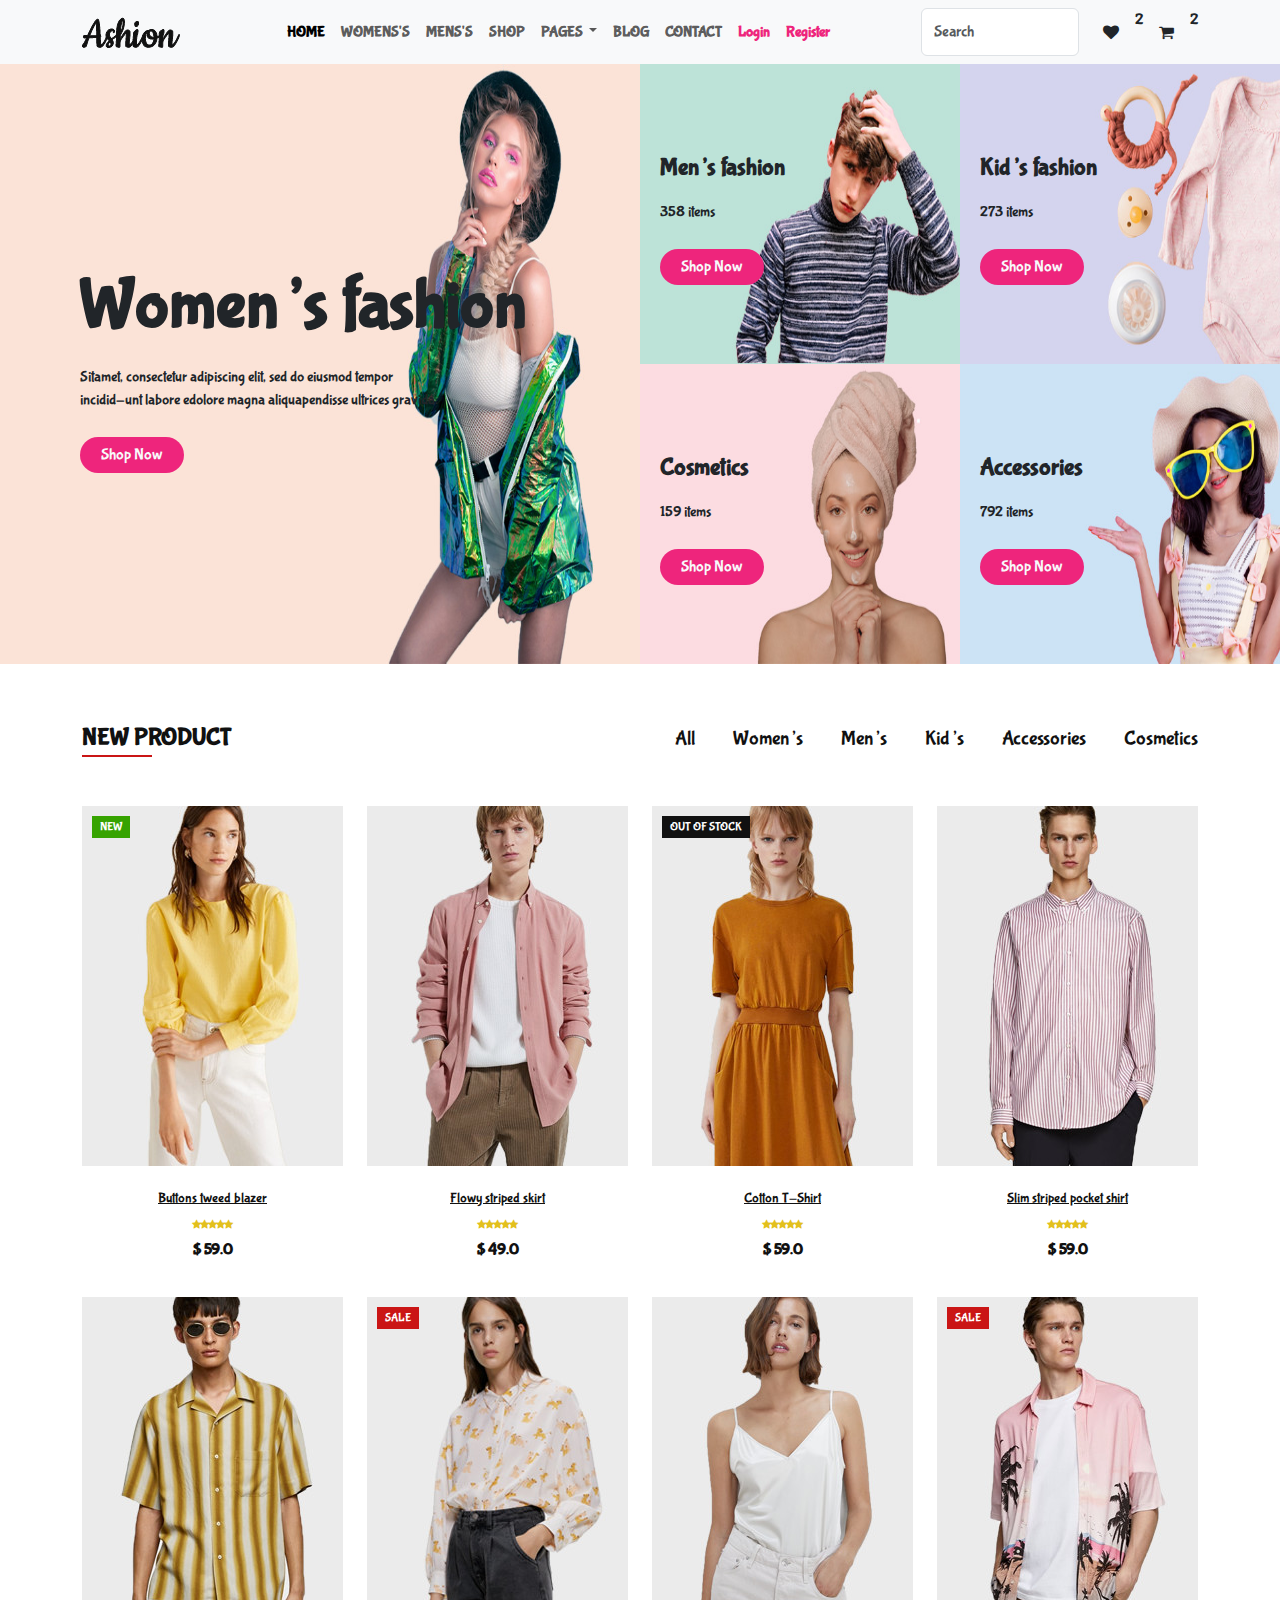
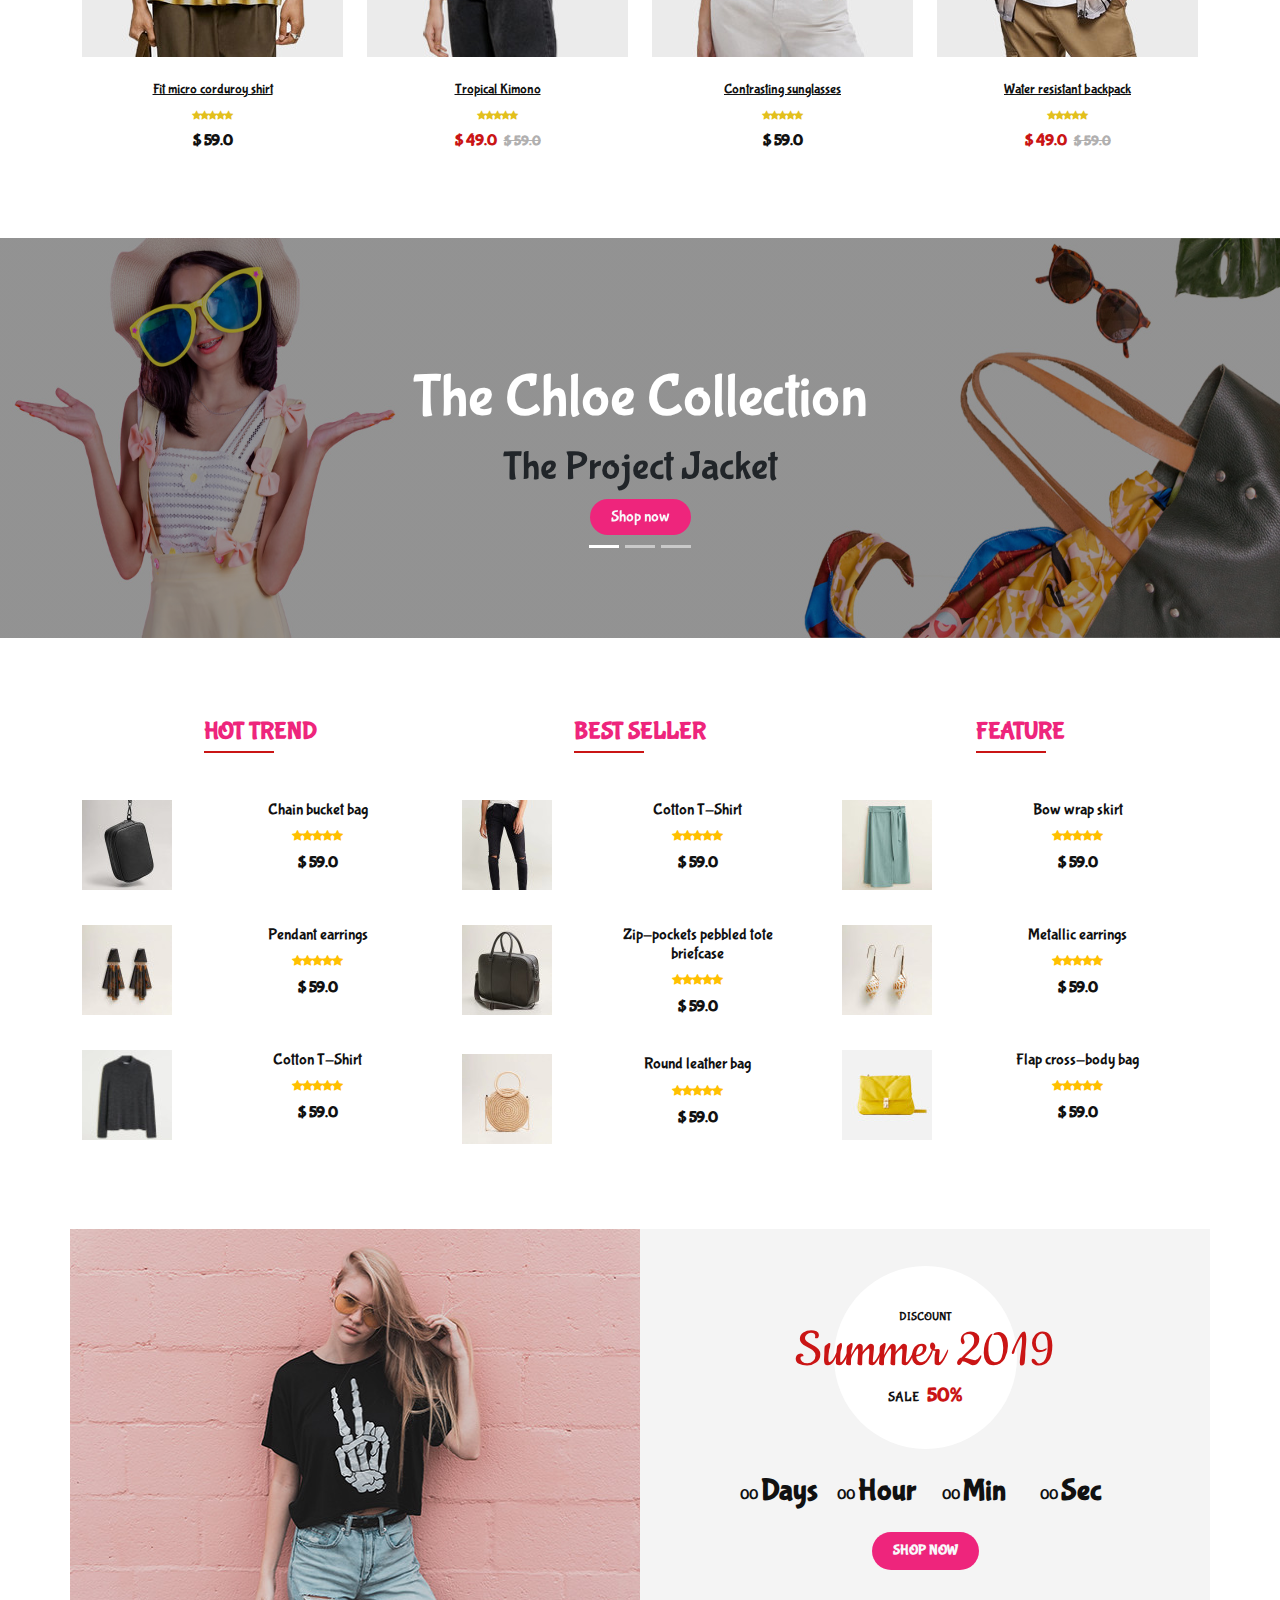
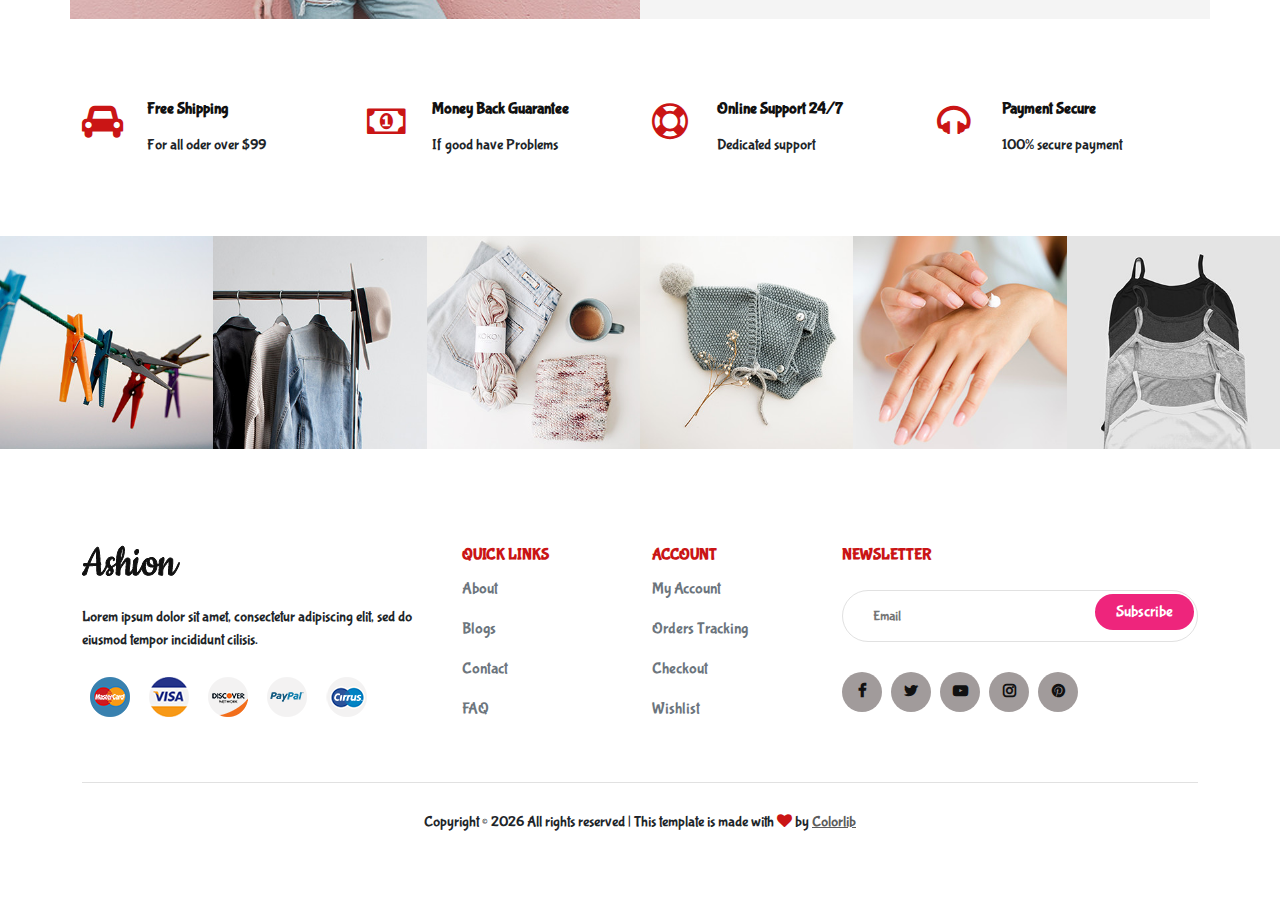
==== index.html @ d12c84c2 "home page completed" ====
<!DOCTYPE html>
<html lang="en">
  <head>
    <head>
      <meta charset="UTF-8" />
      <meta name="description" content="Ashion Template" />
      <meta name="keywords" content="Ashion, unica, creative, html" />
      <meta name="viewport" content="width=device-width, initial-scale=1.0" />
      <meta http-equiv="X-UA-Compatible" content="ie=edge" />
      <title>Ashion | Template</title>

      <!-- Google Font -->
      <link
        href="https://fonts.googleapis.com/css2?family=Cookie&display=swap"
        rel="stylesheet"
      />
      <link
        href="https://fonts.googleapis.com/css2?family=Montserrat:wght@400;500;600;700;800;900&display=swap"
        rel="stylesheet"
      />

      <!-- Animate AOS -->
      <link href="https://unpkg.com/aos@2.3.1/dist/aos.css" rel="stylesheet" />

      <!-- font Awesome -->
      <link
        rel="stylesheet"
        href="https://cdnjs.cloudflare.com/ajax/libs/font-awesome/4.7.0/css/font-awesome.min.css"
      />

      <!-- Css Styles -->
      <link rel="stylesheet" href="assets/css/style.css" type="text/css" />

      <!-- Bootstrap cdn -->
      <link
        href="https://cdn.jsdelivr.net/npm/bootstrap@5.3.3/dist/css/bootstrap.min.css"
        rel="stylesheet"
        integrity="sha384-QWTKZyjpPEjISv5WaRU9OFeRpok6YctnYmDr5pNlyT2bRjXh0JMhjY6hW+ALEwIH"
        crossorigin="anonymous"
      />
    </head>
  </head>
  <body>
    <!-- Navbar Section Start -->
    <nav class="navbar navbar-expand-lg bg-body-tertiary sticky-top">
      <div class="container">
        <a class="navbar-brand" href="#">
          <img src="./assets/img/logo.png" alt="" />
        </a>
        <button
          class="navbar-toggler"
          type="button"
          data-bs-toggle="collapse"
          data-bs-target="#navbarSupportedContent"
          aria-controls="navbarSupportedContent"
          aria-expanded="false"
          aria-label="Toggle navigation"
        >
          <span class="navbar-toggler-icon"></span>
        </button>
        <div class="collapse navbar-collapse" id="navbarSupportedContent">
          <ul class="navbar-nav mx-auto mb-2 mb-lg-0">
            <li class="nav-item fw-bold">
              <a class="nav-link active" aria-current="page" href="index.html"
                >HOME</a
              >
            </li>
            <li class="nav-item fw-bold">
              <a class="nav-link" href="#">WOMENS'S</a>
            </li>
            <li class="nav-item fw-bold">
              <a class="nav-link" href="#">MENS'S</a>
            </li>
            <li class="nav-item fw-bold">
              <a class="nav-link" href="#">SHOP</a>
            </li>
            <li class="nav-item fw-bold dropdown">
              <a
                class="nav-link dropdown-toggle"
                href="#"
                role="button"
                data-bs-toggle="dropdown"
                aria-expanded="false"
              >
                PAGES
              </a>
              <ul class="dropdown-menu p-3">
                <li>
                  <a class="dropdown-item" href="javscript:void()"></a>Product
                  Details
                </li>
                <li>
                  <a class="dropdown-item" href="javscript:void()"></a>Shop Cart
                </li>
                <li>
                  <a class="dropdown-item" href="javscript:void()"></a>Checkout
                </li>
                <li>
                  <a class="dropdown-item" href="javscript:void()"></a>Blog
                  Details
                </li>
              </ul>
            </li>
            <li class="nav-item fw-bold">
              <a class="nav-link" href="#">BLOG</a>
            </li>
            <li class="nav-item fw-bold">
              <a class="nav-link" href="#">CONTACT</a>
            </li>
            <li class="nav-item fw-bold">
              <a class="nav-link login" href="#">Login</a>
            </li>
            <li class="nav-item fw-bold">
              <a class="nav-link register" href="#">Register</a>
            </li>
          </ul>
          <form class="d-flex" role="search">
            <input
              class="form-control me-2"
              type="search"
              placeholder="Search"
              aria-label="Search"
            />
            <i class="fa fa-heart m-3 tip"></i>
            <div>2</div>
            <i class="fa fa-shopping-cart m-3 tip"></i>
            <div>2</div>
          </form>
        </div>
      </div>
    </nav>
    <!-- Navbar Section End -->

    <!-- Banner Section Start -->
    <section class="banner">
      <div class="container-fluid">
        <div class="row">
          <div class="col-lg-6 p-0">
            <div class="category-item-1">
              <div class="category-text-1">
                <h1 class="fw-bold fs-70">Women’s fashion</h1>
                <p>
                  Sitamet, consectetur adipiscing elit, sed do eiusmod tempor
                  <br />
                  incidid-unt labore edolore magna aliquapendisse ultrices
                  gravida.
                </p>
                <button class="btn" id="btn">
                  <a
                    href="javascript:void()"
                    class="text-decoration-none text-light"
                    >Shop Now</a
                  >
                </button>
              </div>
            </div>
          </div>
          <div class="col-lg-6">
            <div class="row">
              <div class="col-lg-6 col-md-6 col-sm-6 p-0">
                <div class="category-item-2">
                  <div class="category-text">
                    <h4>Men’s fashion</h4>
                    <p>358 items</p>
                    <button class="btn" id="btn">
                      <a
                        href="javascript:void()"
                        class="text-decoration-none text-light"
                        >Shop Now</a
                      >
                    </button>
                  </div>
                </div>
              </div>
              <div class="col-lg-6 col-md-6 col-sm-6 p-0">
                <div class="category-item-3">
                  <div class="category-text">
                    <h4>Kid’s fashion</h4>
                    <p>273 items</p>
                    <button class="btn" id="btn">
                      <a
                        href="javascript:void()"
                        class="text-decoration-none text-light"
                        >Shop Now</a
                      >
                    </button>
                  </div>
                </div>
              </div>
              <div class="col-lg-6 col-md-6 col-sm-6 p-0">
                <div class="category-item-4">
                  <div class="category-text">
                    <h4>Cosmetics</h4>
                    <p>159 items</p>
                    <button class="btn" id="btn">
                      <a
                        href="javascript:void()"
                        class="text-decoration-none text-light"
                        >Shop Now</a
                      >
                    </button>
                  </div>
                </div>
              </div>
              <div class="col-lg-6 col-md-6 col-sm-6 p-0">
                <div class="category-item-5">
                  <div class="category-text">
                    <h4>Accessories</h4>
                    <p>792 items</p>
                    <button class="btn" id="btn">
                      <a
                        href="javascript:void()"
                        class="text-decoration-none text-light"
                        >Shop Now</a
                      >
                    </button>
                  </div>
                </div>
              </div>
            </div>
          </div>
        </div>
      </div>
    </section>
    <!-- Banner Section End -->
    <!-- Bootstrap js cdn -->

    <!-- Product Section Start -->
    <section class="product spad">
      <div class="container">
        <div class="row">
          <div class="col-lg-4 col-md-4">
            <div class="section-title">
              <h4>New product</h4>
            </div>
          </div>
          <div class="col-lg-8 col-md-8">
            <ul class="filter__controls">
              <li class="active" data-filter="*">All</li>
              <li data-filter=".women">Women’s</li>
              <li data-filter=".men">Men’s</li>
              <li data-filter=".kid">Kid’s</li>
              <li data-filter=".accessories">Accessories</li>
              <li data-filter=".cosmetic">Cosmetics</li>
            </ul>
          </div>
        </div>
        <div class="row property__gallery">
          <div class="col-lg-3 col-md-4 col-sm-6 mix women">
            <div class="product__item">
              <div class="product__item__pic set-bg">
                <img src="./assets/img/product-collection-1.jpg" alt="" />
                <div class="label new">New</div>
                <ul class="product__hover">
                  <li>
                    <a
                      href="./assets/img/product-collection-1.jpg"
                      class="image-popup"
                      ><span class="fa fa-search-plus"></span
                    ></a>
                  </li>
                  <li>
                    <a href="javascript:void()"
                      ><span class="fa fa-heart"></span
                    ></a>
                  </li>
                  <li>
                    <a href="#"><span class="fa fa-shopping-cart"></span></a>
                  </li>
                </ul>
              </div>
              <div class="product__item__text">
                <h6><a href="#">Buttons tweed blazer</a></h6>
                <div class="rating">
                  <i class="fa fa-star"></i>
                  <i class="fa fa-star"></i>
                  <i class="fa fa-star"></i>
                  <i class="fa fa-star"></i>
                  <i class="fa fa-star"></i>
                </div>
                <div class="product__price">$ 59.0</div>
              </div>
            </div>
          </div>
          <div class="col-lg-3 col-md-4 col-sm-6 mix men">
            <div class="product__item">
              <div class="product__item__pic set-bg">
                <img src="./assets/img/product-collection-2.jpg" alt="" />
                <ul class="product__hover">
                  <li>
                    <a
                      href="./assets/img/product-collection-2.jpg"
                      class="image-popup"
                      ><span class="fa fa-search-plus"></span
                    ></a>
                  </li>
                  <li>
                    <a href="javascript:void()"
                      ><span class="fa fa-heart"></span
                    ></a>
                  </li>
                  <li>
                    <a href="#"><span class="fa fa-shopping-cart"></span></a>
                  </li>
                </ul>
              </div>
              <div class="product__item__text">
                <h6><a href="#">Flowy striped skirt</a></h6>
                <div class="rating">
                  <i class="fa fa-star"></i>
                  <i class="fa fa-star"></i>
                  <i class="fa fa-star"></i>
                  <i class="fa fa-star"></i>
                  <i class="fa fa-star"></i>
                </div>
                <div class="product__price">$ 49.0</div>
              </div>
            </div>
          </div>
          <div class="col-lg-3 col-md-4 col-sm-6 mix accessories">
            <div class="product__item">
              <div class="product__item__pic set-bg">
                <img src="./assets/img/product-collection-3.jpg" alt="" />
                <div class="label stockout">out of stock</div>
                <ul class="product__hover">
                  <li>
                    <a
                      href="./assets/img/product-collection-3.jpg"
                      class="image-popup"
                      ><span class="fa fa-search-plus"></span
                    ></a>
                  </li>
                  <li>
                    <a href="javascript:void()"
                      ><span class="fa fa-heart"></span
                    ></a>
                  </li>
                  <li>
                    <a href="#"><span class="fa fa-shopping-cart"></span></a>
                  </li>
                </ul>
              </div>
              <div class="product__item__text">
                <h6><a href="#">Cotton T-Shirt</a></h6>
                <div class="rating">
                  <i class="fa fa-star"></i>
                  <i class="fa fa-star"></i>
                  <i class="fa fa-star"></i>
                  <i class="fa fa-star"></i>
                  <i class="fa fa-star"></i>
                </div>
                <div class="product__price">$ 59.0</div>
              </div>
            </div>
          </div>
          <div class="col-lg-3 col-md-4 col-sm-6 mix cosmetic">
            <div class="product__item">
              <div class="product__item__pic set-bg">
                <img src="./assets/img/product-collection-4.jpg" alt="" />
                <ul class="product__hover">
                  <li>
                    <a
                      href="./assets/img/product-collection-4.jpg"
                      class="image-popup"
                      ><span class="fa fa-search-plus"></span
                    ></a>
                  </li>
                  <li>
                    <a href="javascript:void()"
                      ><span class="fa fa-heart"></span
                    ></a>
                  </li>
                  <li>
                    <a href="#"><span class="fa fa-shopping-cart"></span></a>
                  </li>
                </ul>
              </div>
              <div class="product__item__text">
                <h6><a href="#">Slim striped pocket shirt</a></h6>
                <div class="rating">
                  <i class="fa fa-star"></i>
                  <i class="fa fa-star"></i>
                  <i class="fa fa-star"></i>
                  <i class="fa fa-star"></i>
                  <i class="fa fa-star"></i>
                </div>
                <div class="product__price">$ 59.0</div>
              </div>
            </div>
          </div>
          <div class="col-lg-3 col-md-4 col-sm-6 mix kid">
            <div class="product__item">
              <div class="product__item__pic set-bg">
                <img src="./assets/img/product-collection-5.jpg" alt="" />
                <ul class="product__hover">
                  <li>
                    <a
                      href="./assets/img/product-collection-5.jpg"
                      class="image-popup"
                      ><span class="fa fa-search-plus"></span
                    ></a>
                  </li>
                  <li>
                    <a href="javascript:void()"
                      ><span class="fa fa-heart"></span
                    ></a>
                  </li>
                  <li>
                    <a href="#"><span class="fa fa-shopping-cart"></span></a>
                  </li>
                </ul>
              </div>
              <div class="product__item__text">
                <h6><a href="#">Fit micro corduroy shirt</a></h6>
                <div class="rating">
                  <i class="fa fa-star"></i>
                  <i class="fa fa-star"></i>
                  <i class="fa fa-star"></i>
                  <i class="fa fa-star"></i>
                  <i class="fa fa-star"></i>
                </div>
                <div class="product__price">$ 59.0</div>
              </div>
            </div>
          </div>
          <div
            class="col-lg-3 col-md-4 col-sm-6 mix women men kid accessories cosmetic"
          >
            <div class="product__item sale">
              <div class="product__item__pic set-bg">
                <img src="./assets/img/product-collection-6.jpg" alt="" />
                <div class="label sale">Sale</div>
                <ul class="product__hover">
                  <li>
                    <a
                      href="./assets/img/product-collection-6.jpg"
                      class="image-popup"
                      ><span class="fa fa-search-plus"></span
                    ></a>
                  </li>
                  <li>
                    <a href="javascript:void()"
                      ><span class="fa fa-heart"></span
                    ></a>
                  </li>
                  <li>
                    <a href="#"><span class="fa fa-shopping-cart"></span></a>
                  </li>
                </ul>
              </div>
              <div class="product__item__text">
                <h6><a href="#">Tropical Kimono</a></h6>
                <div class="rating">
                  <i class="fa fa-star"></i>
                  <i class="fa fa-star"></i>
                  <i class="fa fa-star"></i>
                  <i class="fa fa-star"></i>
                  <i class="fa fa-star"></i>
                </div>
                <div class="product__price">$ 49.0 <span>$ 59.0</span></div>
              </div>
            </div>
          </div>
          <div
            class="col-lg-3 col-md-4 col-sm-6 mix women men kid accessories cosmetic"
          >
            <div class="product__item">
              <div class="product__item__pic set-bg">
                <img src="./assets/img/product-collection-7.jpg" alt="" />
                <ul class="product__hover">
                  <li>
                    <a
                      href="./assets/img/product-collection-7.jpg"
                      class="image-popup"
                      ><span class="fa fa-search-plus"></span
                    ></a>
                  </li>
                  <li>
                    <a href="javascript:void()"
                      ><span class="fa fa-heart"></span
                    ></a>
                  </li>
                  <li>
                    <a href="#"><span class="fa fa-shopping-cart"></span></a>
                  </li>
                </ul>
              </div>
              <div class="product__item__text">
                <h6><a href="#">Contrasting sunglasses</a></h6>
                <div class="rating">
                  <i class="fa fa-star"></i>
                  <i class="fa fa-star"></i>
                  <i class="fa fa-star"></i>
                  <i class="fa fa-star"></i>
                  <i class="fa fa-star"></i>
                </div>
                <div class="product__price">$ 59.0</div>
              </div>
            </div>
          </div>
          <div
            class="col-lg-3 col-md-4 col-sm-6 mix women men kid accessories cosmetic"
          >
            <div class="product__item sale">
              <div class="product__item__pic set-bg">
                <img src="./assets/img/product-collection-8.jpg" alt="" />
                <div class="label">Sale</div>
                <ul class="product__hover">
                  <li>
                    <a
                      href="./assets/img/product-collection-8.jpg"
                      class="image-popup"
                      ><span class="fa fa-search-plus"></span
                    ></a>
                  </li>
                  <li>
                    <a href="javascript:void()"
                      ><span class="fa fa-heart"></span
                    ></a>
                  </li>
                  <li>
                    <a href="#"><span class="fa fa-shopping-cart"></span></a>
                  </li>
                </ul>
              </div>
              <div class="product__item__text">
                <h6><a href="#">Water resistant backpack</a></h6>
                <div class="rating">
                  <i class="fa fa-star"></i>
                  <i class="fa fa-star"></i>
                  <i class="fa fa-star"></i>
                  <i class="fa fa-star"></i>
                  <i class="fa fa-star"></i>
                </div>
                <div class="product__price">$ 49.0 <span>$ 59.0</span></div>
              </div>
            </div>
          </div>
        </div>
      </div>
    </section>
    <!-- Product Section End -->

    <!-- Collection Section Start -->
    <section class="collection">
      <div class="container">
        <div class="row">
          <div class="col d-flex justify-content-center">
            <div
              id="carouselExampleIndicators"
              class="carousel slide text-center top-50 pt-3"
              data-bs-ride="carousel"
            >
              <div class="carousel-indicators top-100">
                <button
                  type="button"
                  data-bs-target="#carouselExampleIndicators"
                  data-bs-slide-to="0"
                  class="active"
                  aria-current="true"
                  aria-label="Slide 1"
                ></button>
                <button
                  type="button"
                  data-bs-target="#carouselExampleIndicators"
                  data-bs-slide-to="1"
                  aria-label="Slide 2"
                ></button>
                <button
                  type="button"
                  data-bs-target="#carouselExampleIndicators"
                  data-bs-slide-to="2"
                  aria-label="Slide 3"
                ></button>
              </div>
              <div class="carousel-inner">
                <div class="carousel-item active">
                  <div class="banner__text">
                    <span>The Chloe Collection</span>
                    <h1>The Project Jacket</h1>
                    <button class="btn" id="btn">
                      <a
                        href="javascript:void()"
                        class="text-light text-decoration-none"
                        >Shop now</a
                      >
                    </button>
                  </div>
                </div>
                <div class="carousel-item">
                  <div class="banner__text">
                    <span>The Chloe Collection</span>
                    <h1>The Project Jacket</h1>
                    <button class="btn" id="btn">
                      <a
                        href="javascript:void()"
                        class="text-light text-decoration-none"
                        >Shop now</a
                      >
                    </button>
                  </div>
                </div>
                <div class="carousel-item">
                  <div class="banner__text">
                    <span>The Chloe Collection</span>
                    <h1>The Project Jacket</h1>
                    <button class="btn" id="btn">
                      <a
                        href="javascript:void()"
                        class="text-light text-decoration-none"
                        >Shop now</a
                      >
                    </button>
                  </div>
                </div>
              </div>
              <button
                class="carousel-control-prev"
                type="button"
                data-bs-target="#carouselExampleIndicators"
                data-bs-slide="prev"
              ></button>
              <button
                class="carousel-control-next"
                type="button"
                data-bs-target="#carouselExampleIndicators"
                data-bs-slide="next"
              ></button>
            </div>
          </div>
        </div>
      </div>
    </section>
    <!-- Collection Section End -->

    <!-- Trend Section Start -->
    <section class="trend spad">
      <div class="container">
        <div class="row">
          <div class="col-lg-4 col-md-4 col-sm-6">
            <div class="trend__content">
              <div class="section-title">
                <h4>Hot Trend</h4>
              </div>
              <div class="trend__item">
                <div class="trend__item__pic">
                  <img src="./assets/img/cp-1.jpg" alt="" />
                </div>
                <div class="trend__item__text">
                  <h6>Chain bucket bag</h6>
                  <div class="rating">
                    <i class="fa fa-star"></i>
                    <i class="fa fa-star"></i>
                    <i class="fa fa-star"></i>
                    <i class="fa fa-star"></i>
                    <i class="fa fa-star"></i>
                  </div>
                  <div class="product__price">$ 59.0</div>
                </div>
              </div>
              <div class="trend__item">
                <div class="trend__item__pic">
                  <img src="./assets/img/ht-2.jpg" alt="" />
                </div>
                <div class="trend__item__text">
                  <h6>Pendant earrings</h6>
                  <div class="rating">
                    <i class="fa fa-star"></i>
                    <i class="fa fa-star"></i>
                    <i class="fa fa-star"></i>
                    <i class="fa fa-star"></i>
                    <i class="fa fa-star"></i>
                  </div>
                  <div class="product__price">$ 59.0</div>
                </div>
              </div>
              <div class="trend__item">
                <div class="trend__item__pic">
                  <img src="./assets/img/ht-3.jpg" alt="" />
                </div>
                <div class="trend__item__text">
                  <h6>Cotton T-Shirt</h6>
                  <div class="rating">
                    <i class="fa fa-star"></i>
                    <i class="fa fa-star"></i>
                    <i class="fa fa-star"></i>
                    <i class="fa fa-star"></i>
                    <i class="fa fa-star"></i>
                  </div>
                  <div class="product__price">$ 59.0</div>
                </div>
              </div>
            </div>
          </div>
          <div class="col-lg-4 col-md-4 col-sm-6">
            <div class="trend__content">
              <div class="section-title">
                <h4>Best seller</h4>
              </div>
              <div class="trend__item">
                <div class="trend__item__pic">
                  <img src="./assets/img/cp-3.jpg" alt="" />
                </div>
                <div class="trend__item__text">
                  <h6>Cotton T-Shirt</h6>
                  <div class="rating">
                    <i class="fa fa-star"></i>
                    <i class="fa fa-star"></i>
                    <i class="fa fa-star"></i>
                    <i class="fa fa-star"></i>
                    <i class="fa fa-star"></i>
                  </div>
                  <div class="product__price">$ 59.0</div>
                </div>
              </div>
              <div class="trend__item">
                <div class="trend__item__pic">
                  <img src="./assets/img/cp-2.jpg" alt="" />
                </div>
                <div class="trend__item__text">
                  <h6>Zip-pockets pebbled tote <br />briefcase</h6>
                  <div class="rating">
                    <i class="fa fa-star"></i>
                    <i class="fa fa-star"></i>
                    <i class="fa fa-star"></i>
                    <i class="fa fa-star"></i>
                    <i class="fa fa-star"></i>
                  </div>
                  <div class="product__price">$ 59.0</div>
                </div>
              </div>
              <div class="trend__item">
                <div class="trend__item__pic">
                  <img src="./assets/img/cp-4.jpg" alt="" />
                </div>
                <div class="trend__item__text">
                  <h6>Round leather bag</h6>
                  <div class="rating">
                    <i class="fa fa-star"></i>
                    <i class="fa fa-star"></i>
                    <i class="fa fa-star"></i>
                    <i class="fa fa-star"></i>
                    <i class="fa fa-star"></i>
                  </div>
                  <div class="product__price">$ 59.0</div>
                </div>
              </div>
            </div>
          </div>
          <div class="col-lg-4 col-md-4 col-sm-6">
            <div class="trend__content">
              <div class="section-title">
                <h4>Feature</h4>
              </div>
              <div class="trend__item">
                <div class="trend__item__pic">
                  <img src="./assets/img/f-1.jpg" alt="" />
                </div>
                <div class="trend__item__text">
                  <h6>Bow wrap skirt</h6>
                  <div class="rating">
                    <i class="fa fa-star"></i>
                    <i class="fa fa-star"></i>
                    <i class="fa fa-star"></i>
                    <i class="fa fa-star"></i>
                    <i class="fa fa-star"></i>
                  </div>
                  <div class="product__price">$ 59.0</div>
                </div>
              </div>
              <div class="trend__item">
                <div class="trend__item__pic">
                  <img src="./assets/img/f-2.jpg" alt="" />
                </div>
                <div class="trend__item__text">
                  <h6>Metallic earrings</h6>
                  <div class="rating">
                    <i class="fa fa-star"></i>
                    <i class="fa fa-star"></i>
                    <i class="fa fa-star"></i>
                    <i class="fa fa-star"></i>
                    <i class="fa fa-star"></i>
                  </div>
                  <div class="product__price">$ 59.0</div>
                </div>
              </div>
              <div class="trend__item">
                <div class="trend__item__pic">
                  <img src="./assets/img/f-3.jpg" alt="" />
                </div>
                <div class="trend__item__text">
                  <h6>Flap cross-body bag</h6>
                  <div class="rating">
                    <i class="fa fa-star"></i>
                    <i class="fa fa-star"></i>
                    <i class="fa fa-star"></i>
                    <i class="fa fa-star"></i>
                    <i class="fa fa-star"></i>
                  </div>
                  <div class="product__price">$ 59.0</div>
                </div>
              </div>
            </div>
          </div>
        </div>
      </div>
    </section>
    <!-- Trend Section End -->

    <!-- Discount Section Start -->
    <section class="discount">
      <div class="container">
        <div class="row">
          <div class="col-lg-6 p-0">
            <div class="discount__pic">
              <img src="./assets/img/discount.jpg" alt="" class="img-fluid" />
            </div>
          </div>
          <div class="col-lg-6 p-0">
            <div class="discount__text">
              <div class="discount__text__title">
                <span>Discount</span>
                <h2>Summer 2019</h2>
                <h5><span>Sale</span> 50%</h5>
              </div>
              <div class="discount__countdown" id="countdown-time">
                <div class="countdown__item">
                  <p id="days">00</p>
                  <span>Days</span>
                </div>
                <div class="countdown__item">
                  <p id="hours">00</p>
                  <span>Hour</span>
                </div>
                <div class="countdown__item">
                  <p id="minutes">00</p>
                  <span>Min</span>
                </div>
                <div class="countdown__item">
                  <p id="seconds">00</p>
                  <span>Sec</span>
                </div>
              </div>
              <button class="btn" id="btn">
                <a
                  href="javascipt:void()"
                  class="text-light text-decoration-none"
                  >Shop now</a
                >
              </button>
            </div>
          </div>
        </div>
      </div>
    </section>
    <!-- Discount Section End -->

    <!-- Services Section Begin -->
    <section class="services">
      <div class="container">
        <div class="row">
          <div class="col-lg-3 col-md-4 col-sm-6">
            <div class="services__item">
              <i class="fa fa-car"></i>
              <h6>Free Shipping</h6>
              <p>For all oder over $99</p>
            </div>
          </div>
          <div class="col-lg-3 col-md-4 col-sm-6">
            <div class="services__item">
              <i class="fa fa-money"></i>
              <h6>Money Back Guarantee</h6>
              <p>If good have Problems</p>
            </div>
          </div>
          <div class="col-lg-3 col-md-4 col-sm-6">
            <div class="services__item">
              <i class="fa fa-support"></i>
              <h6>Online Support 24/7</h6>
              <p>Dedicated support</p>
            </div>
          </div>
          <div class="col-lg-3 col-md-4 col-sm-6">
            <div class="services__item">
              <i class="fa fa-headphones"></i>
              <h6>Payment Secure</h6>
              <p>100% secure payment</p>
            </div>
          </div>
        </div>
      </div>
    </section>
    <!-- Services Section End -->

    <!-- Instagram Start -->
    <section class="insta pb-5 position-relative">
      <div class="container-fluid">
        <div class="row">
          <div class="col-lg-2 col-md-4 col-sm-4 p-0">
            <div class="insta-link">
              <div
                class="insta-image overflow-hidden position-relative text-center"
              >
                <img
                  src="./assets/img/insta-1.jpg"
                  class="img-fluid"
                  alt="insta-3"
                />
                <div class="social-media">
                  <ul class="list-unstyled">
                    <li class="d-inline-block mx-2">
                      <i class="fa fa-instagram text-dark fw-bold"></i>
                      <h3 class="text-dark fw-bold">@ ashion_shop</h3>
                    </li>
                  </ul>
                </div>
              </div>
            </div>
          </div>
          <div class="col-lg-2 col-md-4 col-sm-4 p-0">
            <div class="insta-link">
              <div
                class="insta-image overflow-hidden position-relative text-center"
              >
                <img
                  src="./assets/img/insta-2.jpg"
                  class="img-fluid"
                  alt="insta-3"
                />
                <div class="social-media">
                  <ul class="list-unstyled">
                    <li class="d-inline-block mx-2">
                      <i class="fa fa-instagram text-dark fw-bold"></i>
                      <h3 class="text-dark fw-bold">@ ashion_shop</h3>
                    </li>
                  </ul>
                </div>
              </div>
            </div>
          </div>
          <div class="col-lg-2 col-md-4 col-sm-4 p-0">
            <div class="insta-link">
              <div
                class="insta-image overflow-hidden position-relative text-center"
              >
                <img
                  src="./assets/img/insta-3.jpg"
                  class="img-fluid"
                  alt="insta-3"
                />
                <div class="social-media">
                  <ul class="list-unstyled">
                    <li class="d-inline-block mx-2">
                      <i class="fa fa-instagram text-dark fw-bold"></i>
                      <h3 class="text-dark fw-bold">@ ashion_shop</h3>
                    </li>
                  </ul>
                </div>
              </div>
            </div>
          </div>
          <div class="col-lg-2 col-md-4 col-sm-4 p-0">
            <div class="insta-link">
              <div
                class="insta-image overflow-hidden position-relative text-center"
              >
                <img
                  src="./assets/img/insta-4.jpg"
                  class="img-fluid"
                  alt="insta-3"
                />
                <div class="social-media">
                  <ul class="list-unstyled">
                    <li class="d-inline-block mx-2">
                      <i class="fa fa-instagram text-dark fw-bold"></i>
                      <h3 class="text-dark fw-bold">@ ashion_shop</h3>
                    </li>
                  </ul>
                </div>
              </div>
            </div>
          </div>
          <div class="col-lg-2 col-md-4 col-sm-4 p-0">
            <div class="insta-link">
              <div
                class="insta-image overflow-hidden position-relative text-center"
              >
                <img
                  src="./assets/img/insta-5.jpg"
                  class="img-fluid"
                  alt="insta-3"
                />
                <div class="social-media">
                  <ul class="list-unstyled">
                    <li class="d-inline-block mx-2">
                      <i class="fa fa-instagram text-dark fw-bold"></i>
                      <h3 class="text-dark fw-bold">@ ashion_shop</h3>
                    </li>
                  </ul>
                </div>
              </div>
            </div>
          </div>
          <div class="col-lg-2 col-md-4 col-sm-4 p-0">
            <div class="insta-link">
              <div
                class="insta-image overflow-hidden position-relative text-center"
              >
                <img
                  src="./assets/img/insta-6.jpg"
                  class="img-fluid"
                  alt="insta-3"
                />
                <div class="social-media">
                  <ul class="list-unstyled">
                    <li class="d-inline-block mx-2">
                      <i class="fa fa-instagram text-dark fw-bold"></i>
                      <h3 class="text-dark fw-bold">@ ashion_shop</h3>
                    </li>
                  </ul>
                </div>
              </div>
            </div>
          </div>
        </div>
      </div>
    </section>
    <!-- Instagram End -->

    <!-- Footer Section Start -->
    <footer class="footer py-5">
      <div class="container">
        <div class="row">
          <div class="col-lg-4 col-md-6 col-sm-7">
            <div class="footer__about">
              <div class="footer__logo">
                <a href="./index.html"><img src="./assets/img/logo.png" alt="logo" /></a>
              </div>
              <p>
                Lorem ipsum dolor sit amet, consectetur adipiscing elit, sed do
                eiusmod tempor incididunt cilisis.
              </p>
              <div class="footer__payment">
                <a href="javascript:void()" class="mx-2"><img src="./assets/img/payment-1.png" alt="" /></a>
                <a href="javascript:void()" class="mx-2"><img src="./assets/img/payment-2.png" alt="" /></a>
                <a href="javascript:void()" class="mx-2"><img src="./assets/img/payment-3.png" alt="" /></a>
                <a href="javascript:void()" class="mx-2"><img src="./assets/img/payment-4.png" alt="" /></a>
                <a href="javascript:void()" class="mx-2"><img src="./assets/img/payment-5.png" alt="" /></a>
              </div>
            </div>
          </div>
          <div class="col-lg-2 col-md-3 col-sm-5">
            <div class="footer__widget">
              <h6>Quick links</h6>
              <ul class="list-unstyled">
                <li class="mb-3"><a href="#" class="text-decoration-none text-secondary">About</a></li>
                <li class="mb-3"><a href="#" class="text-decoration-none text-secondary">Blogs</a></li>
                <li class="mb-3"><a href="#" class="text-decoration-none text-secondary">Contact</a></li>
                <li class="mb-3"><a href="#" class="text-decoration-none text-secondary">FAQ</a></li>
              </ul>
            </div>
          </div>
          <div class="col-lg-2 col-md-3 col-sm-4">
            <div class="footer__widget">
              <h6>Account</h6>
              <ul class="list-unstyled">
                <li class="mb-3"><a href="#" class="text-decoration-none text-secondary">My Account</a></li>
                <li class="mb-3"><a href="#" class="text-decoration-none text-secondary">Orders Tracking</a></li>
                <li class="mb-3"><a href="#" class="text-decoration-none text-secondary">Checkout</a></li>
                <li class="mb-3"><a href="#" class="text-decoration-none text-secondary">Wishlist</a></li>
              </ul>
            </div>
          </div>
          <div class="col-lg-4 col-md-8 col-sm-8">
            <div class="footer__newslatter">
              <h6>NEWSLETTER</h6>
              <form action="#">
                <input type="text" placeholder="Email" />
                <button type="submit" class="site-btn btn" id="btn">Subscribe</button>
              </form>
              <div class="footer__social">
                <a href="#"><i class="fa fa-facebook fw-bold"></i></a>
                <a href="#"><i class="fa fa-twitter fw-bold"></i></a>
                <a href="#"><i class="fa fa-youtube-play fw-bold"></i></a>
                <a href="#"><i class="fa fa-instagram fw-bold"></i></a>
                <a href="#"><i class="fa fa-pinterest fw-bold"></i></a>
              </div>
            </div>
          </div>
        </div>
        <div class="row">
          <div class="col-lg-12">
            <!-- Link back to Colorlib can't be removed. Template is licensed under CC BY 3.0. -->
            <div class="footer__copyright__text">
              <p>
                Copyright &copy;
                <script>
                  document.write(new Date().getFullYear());
                </script>
                All rights reserved | This template is made with
                <i class="fa fa-heart" aria-hidden="true"></i> by
                <a href="https://colorlib.com" target="_blank">Colorlib</a>
              </p>
            </div>
            <!-- Link back to Colorlib can't be removed. Template is licensed under CC BY 3.0. -->
          </div>
        </div>
      </div>
    </footer>
    <!-- Footer Section End -->
    <script
      src="https://cdn.jsdelivr.net/npm/bootstrap@5.3.3/dist/js/bootstrap.bundle.min.js"
      integrity="sha384-YvpcrYf0tY3lHB60NNkmXc5s9fDVZLESaAA55NDzOxhy9GkcIdslK1eN7N6jIeHz"
      crossorigin="anonymous"
    ></script>
    <script src="./assets/js/script.js"></script>
  </body>
</html>
---- assets/css/style.css ----
@import url("https://fonts.googleapis.com/css2?family=Bubblegum+Sans&display=swap");
* {
  margin: 0;
  padding: 0;
  box-sizing: border-box;
  font-family: "Bubblegum Sans", sans-serif;
}

p {
  font-size: 15px;
  padding: 10px 0px 10px 0px;
}

.text-orange {
  color: #ffc000;
}

.text-pink {
  color: #ee257c;
}

.text-purple {
  color: #92278f;
}

.text-darkorange {
  color: #e84b3a;
}

.text-skyblue {
  color: #14bdf4;
}

.btn-orange {
  color: #ffc000;
}

.btn-pink {
  color: #ee257c;
}

.btn-purple {
  color: #92278f;
}

.btn-darkorange {
  color: #e84b3a;
}

.btn-skyblue {
  color: #14bdf4;
}

.fs-70{
    font-size: 70px;
}

.fs-60{
    font-size: 70px;
}

.fs-50{
    font-size: 70px;
}

.top-5{
    top: 50px;
}
.top-6{
    top: 60px;
}

#btn{
    background-color:#ee257c;
    padding: 5px 20px;
    border-radius: 100px;
    color: #Fff;
}

/* Navbar Section Start */
nav ul li{
    font-size: 15px;
}
nav ul li .login,
nav ul li .register{
    color: #ee257c;
}
/* Navbar Section End */

/* Banner Section Start */
.banner{
    width: 100%;
    height: auto;
}
.banner .category-item-1{
    width: 100%;
    height: 600px;
    background: url("../img/category-1.jpg");
    background-repeat: no-repeat;
    background-size: 100% 100%;
    padding: 200px 80px;
}
.banner .category-item-2,
.banner .category-item-3,
.banner .category-item-4,
.banner .category-item-5{
    width: 100%;
    height: 300px;
    background-repeat: no-repeat;
    background-size:100% 100% !important;
}
.banner .category-item-2{   
    background: url("../img/category-2.jpg"); 
}
.banner .category-item-3{
    background: url("../img/category-3.jpg");
}
.banner .category-item-4{
    background: url("../img/category-4.jpg");
}
.banner .category-item-5{
    background: url("../img/category-5.jpg");
}
.banner .category-text{
    padding: 90px 20px;
}
.banner .category-text h4{
    font-weight: bold;
}
/* Banner Section End */

/* Product Section Start */
.set-bg {
	background-repeat: no-repeat;
	background-size: cover;
	background-position: top center;
}

.spad {
	padding-top: 100px;
	padding-bottom: 100px;
}

.section-title {
	margin-bottom: 45px;
}

.section-title h4 {
	color: #111111;
	font-weight: 600;
	text-transform: uppercase;
	position: relative;
	display: inline-block;
}

.section-title h4:after {
	position: absolute;
	left: 0;
	bottom: -4px;
	height: 2px;
	width: 70px;
	background: #ca1515;
	content: "";
}

.product {
	padding-top: 60px;
	padding-bottom: 50px;
}

.filter__controls {
	text-align: right;
	margin-bottom: 50px;
}

.filter__controls li {
	font-size: 20px;
	list-style: none;
	display: inline-block;
	color: #111111;
	margin-right: 35px;
	position: relative;
	cursor: pointer;
}
.filter__controls li:hover {
	background-color: #ee257c;
    padding: 5px 30px;
    border-radius: 100px;
    color: #fff;
}

.filter__controls li:last-child {
	margin-right: 0;
}

.product__item {
	margin-bottom: 35px;
}

.product__item:hover .product__hover li {
	opacity: 1;
	top: 0;
}

.product__item.sale .product__item__pic .label {
	background: #ca1515;
}

.product__item.sale .product__item__text .product__price {
	color: #ca1515;
}

.product__item__pic {
	height: 360px;
	position: relative;
	overflow: hidden;
}

.product__item__pic .label {
	font-size: 12px;
	color: #ffffff;
	font-weight: 500;
	display: inline-block;
	padding: 2px 8px;
	text-transform: uppercase;
	position: absolute;
	left: 10px;
	top: 10px;
}


.product__item__pic .label.new {
	background: #36a300;
}

.product__item__pic .label.stockout {
	background: #111111;
}

.product__item__pic .label.stockblue {
	background: #0066bd !important;
}

.product__item__pic .label.sale {
	background: #ca1515;
}


.product__hover {
	position: absolute;
	width: 100%;
	bottom: 30px;
}

.product__hover li {
	list-style: none;
	display: inline-block;
	margin-right: 10px;
	position: relative;
	top: 100px;
	opacity: 0;
}


.product__hover li:nth-child(1) {
	-webkit-transition: all 0.4s ease 0.1s;
	-o-transition: all 0.4s ease 0.1s;
	transition: all 0.4s ease 0.1s;
}

.product__hover li:nth-child(2) {
	-webkit-transition: all 0.4s ease 0.15s;
	-o-transition: all 0.4s ease 0.15s;
	transition: all 0.4s ease 0.15s;
}

.product__hover li:nth-child(3) {
	-webkit-transition: all 0.4s ease 0.2s;
	-o-transition: all 0.4s ease 0.2s;
	transition: all 0.4s ease 0.2s;
}

.product__hover li:last-child {
	margin-right: 0;
}

.product__hover li:hover a {
	background: #e3c01c;
}

.product__hover li:hover a span {
	color: #ffffff;
	-webkit-transform: rotate(360deg);
	-ms-transform: rotate(360deg);
	transform: rotate(360deg);
}

.product__hover li a {
	font-size: 18px;
	color: #111111;
	display: block;
	height: 45px;
	width: 45px;
	background: #ffffff;
	line-height: 48px;
	text-align: center;
	border-radius: 50%;
	-webkit-transition: all, 0.5s;
	-o-transition: all, 0.5s;
	transition: all, 0.5s;
}

.product__hover li a span {
	position: relative;
	-webkit-transform: rotate(0);
	-ms-transform: rotate(0);
	transform: rotate(0);
	-webkit-transition: all, 0.3s;
	-o-transition: all, 0.3s;
	transition: all, 0.3s;
	display: inline-block;
}

.product__item__text {
	padding-top: 22px;
    text-align: center;
}

.product__item__text h6 a {
	font-size: 14px;
	color: #111111;
}

.product__item__text .rating {
	line-height: 18px;
	margin-bottom: 5px;
}

.product__item__text .rating i {
	font-size: 10px;
	color: #e3c01c;
	margin-right: -4px;
}

.product__item__text .rating i:last-child {
	margin-right: 0;
}

.product__item__text .product__price {
	color: #111111;
	font-weight: 600;
}

.product__item__text .product__price span {
	font-size: 14px;
	color: #b1b0b0;
	text-decoration: line-through;
	margin-left: 4px;
}

/* Product Section End */

/* Collection Section Start */
.collection{
    width: 100%;
    height: 400px;
    background: linear-gradient(rgba(0,0,0,0.4),rgba(0,0,0,0.4)) ,url(../img/banner-1.jpg);
    background-repeat: no-repeat;
    background-size: 100% 100% !important;
}
.collection .carousel-item span{
    color: #fff;
    font-size: 60px;
}
/* Collection Section End */

/* Trend Section Start */

.trend {
	padding-top: 80px;
	padding-bottom: 50px;
    text-align: center;
}

.trend__content .section-title h4 {
    color: #ee257c;
}

.trend__content .section-title h4:after {
	bottom: -6px;
}

.trend__item {
	overflow: hidden;
	margin-bottom: 35px;
}

.trend__item__pic {
	float: left;
	margin-right: 25px;
}

.trend__item__text {
	overflow: hidden;
}

.trend__item__text h6 {
	color: #111111;
}

.trend__item__text .rating {
	line-height: 18px;
	margin-bottom: 6px;
}

.trend__item__text .rating i {
	font-size: 12px;
	color: #ffc000;
	margin-right: -4px;
}

.trend__item__text .rating i:last-child {
	margin-right: 0;
}

.trend__item__text .product__price {
	color: #111111;
	font-weight: bold;
}

/* Trend Section End */

/* Discount Section Start */
.discount__pic img {
	min-width: 100%;
	height: 390px;
}

.discount__text {
	background: #f4f4f4;
	height: 390px;
	padding: 75px 90px 50px;
	text-align: center;
}

.discount__text a {
	font-size: 14px;
	color: #111111;
	text-transform: uppercase;
	font-weight: 700;
	position: relative;
	padding: 0 0 3px;
	display: inline-block;
}

.discount__text__title {
	text-align: center;
	position: relative;
	z-index: 1;
	margin-bottom: 60px;
}

.discount__text__title:after {
	position: absolute;
	left: 50%;
	top: -38px;
	height: 183px;
	width: 183px;
	background: #ffffff;
	content: "";
	border-radius: 50%;
	z-index: -1;
	margin-left: -91.5px;
}

.discount__text__title span {
	font-size: 12px;
	color: #111111;
	font-weight: 500;
	text-transform: uppercase;
}

.discount__text__title h2 {
	font-size: 60px;
	color: #ca1515;
	font-family: "Cookie", cursive;
	line-height: 46px;
	margin-bottom: 10px;
}

.discount__text__title h5 {
	color: #ca1515;
	font-weight: 700;
}

.discount__text__title h5 span {
	font-size: 14px;
	color: #111111;
	margin-right: 4px;
}

.discount__countdown {
	text-align: center;
	margin-bottom: 10px;
}

.countdown__item {
	margin-bottom: 15px;
	float: left;
	width: 25%;
}

.countdown__item:last-child {
	margin-right: 0;
}

.countdown__item span {
	font-size: 30px;
	font-weight: 600;
	color: #111111;
	display: inline-block;
}

.countdown__item p {
	color: #111111;
	margin-bottom: 0;
	display: inline-block;
	font-weight: 500;
}

/* Discount Section End */

/* Services Section Start */

.services {
	padding-top: 80px;
	padding-bottom: 50px;
}

.services__item {
	padding-left: 65px;
	position: relative;
	margin-bottom: 20px;
}

.services__item i {
	font-size: 36px;
	color: #ca1515;
	position: absolute;
	left: 0;
	top: 4px;
}

.services__item h6 {
	color: #111111;
	font-weight: 600;
	margin-bottom: 5px;
}

.services__item p {
	margin-bottom: 0;
}

/* Services Section End */

/* Insta Section Start */
.insta .social-media{
    position: absolute;
    bottom: 0;
    left: 0;
    right: 0;
    margin-bottom: -90px;
    transition: all 0.5s ease-in;
 }

 .insta .insta-link:hover .social-media{
     margin-bottom: 80px;
     transition: all 1s ease;
 }

 
 /* Insta Section End */

 /* Footer Section Start */

.footer__logo {
	margin-bottom: 20px;
}

.footer__widget h6 {
	color: #ca1515;
	font-weight: bold;
	text-transform: uppercase;
	margin-bottom: 12px;
}

.footer__newslatter {
	margin-bottom: 30px;
}

.footer__newslatter h6 {
	color: #ca1515;
	font-weight: 600;
	text-transform: uppercase;
	margin-bottom: 25px;
}

.footer__newslatter form {
	position: relative;
	margin-bottom: 30px;
}

.footer__newslatter form input {
	height: 52px;
	width: 100%;
	border: 1px solid #e1e1e1;
	border-radius: 50px;
	padding-left: 30px;
	font-size: 14px;
	color: #666666;
}

.footer__newslatter form button {
	position: absolute;
	right: 4px;
	top: 4px;
}

.footer__social a {
	display: inline-block;
	height: 40px;
	width: 40px;
	background: #a19b9b;
	font-size: 15px;
	color: #111111;
	line-height: 40px;
	text-align: center;
	border-radius: 50%;
	margin-right: 6px;
	margin-bottom: 5px;
}

.footer__social a:hover{
    background-color: #e3c01c;
}

.footer__copyright__text {
	border-top: 1px solid #e1e1e1;
	padding: 18px 0 25px;
	text-align: center;
	margin-top: 35px;
}

.footer__copyright__text p {
	margin-bottom: 0;
}

.footer__copyright__text a {
	color: #5C5C5C;
}

.footer__copyright__text i {
	color: #ca1515;
}

.footer__copyright__text a:hover {
	color: #ca1515;
}

 /* Footer Section End */




/*--------------------------------- Responsive Media Quaries -----------------------------*/


/* Tablet Device = 768px */
@media only screen and (min-width: 768px) and (max-width: 991px) {
    .filter__controls li {
		margin-right: 15px;
	}
    .product__details__pic {
		margin-bottom: 50px;
	}
    .collection .banner__text span{
        font-size: 30px;
    }
    .collection .banner__text{
        padding-top: 40px;
    }
    .collection .carousel{
        width: 100%;
    }
    .product ul li{
        font-size: 18px;
    }
    .discount__pic img {
		height: auto;
	}
	.discount__text {
		height: auto;
	}
    .discount__content {
		margin-bottom: 40px;
	}
    .services{
        padding-top: 10px;
        padding-bottom: 10px;
    }
    
}

/* Wide Mobile = 480px */
@media only screen and (max-width: 767px){
    .banner .category-item-1{
        height: 400px;
        padding: 100px 40px;
    }
    .banner .category-text-1 h1{
        font-size: 40px;
    }
    .banner .category-text-1 p{
        font-size: 15px;
    }
    .filter__controls {
		text-align: left;
		margin-bottom: 40px;
	}
	.filter__controls li {
		margin-right: 20px;
	}
    .product__details__pic__left {
		height: auto;
	}
	.product__details__pic {
		margin-bottom: 30px;
	}
    .collection .carousel-indicators{
        padding-top: 35px;
    }
    .product{
        text-align: center;
    }
    .product .filter__controls{
        text-align: center;
    }
    .product .section-title{
        margin-top: 10px ;
    }
    .discount__pic img {
		height: auto;
	}
	.discount__text {
		padding: 75px 40px 50px;
		height: auto;
	}
    .discount__content h6 {
		display: block;
		margin-right: 0;
		margin-bottom: 20px;
	}
	.discount__content {
		margin-bottom: 35px;
	}
    .services{
        text-align: center;
        padding-left: 60px;
    }
}

/* Small Device = 320px */

@media only screen and (max-width: 479px) {
    .banner .category-text-1 p{
        font-size: 10px;
    }
    .banner .category-text-1 h1{
        font-size: 30px;
    }
    .filter__controls li {
		margin-right: 5px;
		margin-bottom: 5px;
	}
    .product__details__button .cart-btn {
		float: none;
		margin-right: 0;
	}
	.product__details__button ul {
		float: none;
	}
    .product__item{
        text-align: center;
    }
    .trend{
        text-align: center;
    }
    .trend .trend__item{
        text-align: center;
    }
    .collection{
        padding-top: 25px;
    }
    .collection .banner__text span{
        font-size: 20px;
    }
    .collection .banner__text h1{
        font-size: 15px;
    }
    .product .filter__controls{
        margin: 10px 0px;
    }
    .product ul li{
        font-size: 13px !important;
    }
    .discount__text {
		padding: 75px 0px 50px;
	}
    .discount__content form {
		width: 100%;
	}
    .services{
        padding-left: 30px;
        padding-top: 10px;
        padding-bottom: 10px;
    }
    .insta{
        padding-bottom: 0px;
    }
    .insta .insta-image{
        margin-bottom: 5px;
    }
    .footer{
        text-align: center;
    }
    .footer .footer__payment{
        margin: 20px 0px;
    }
}
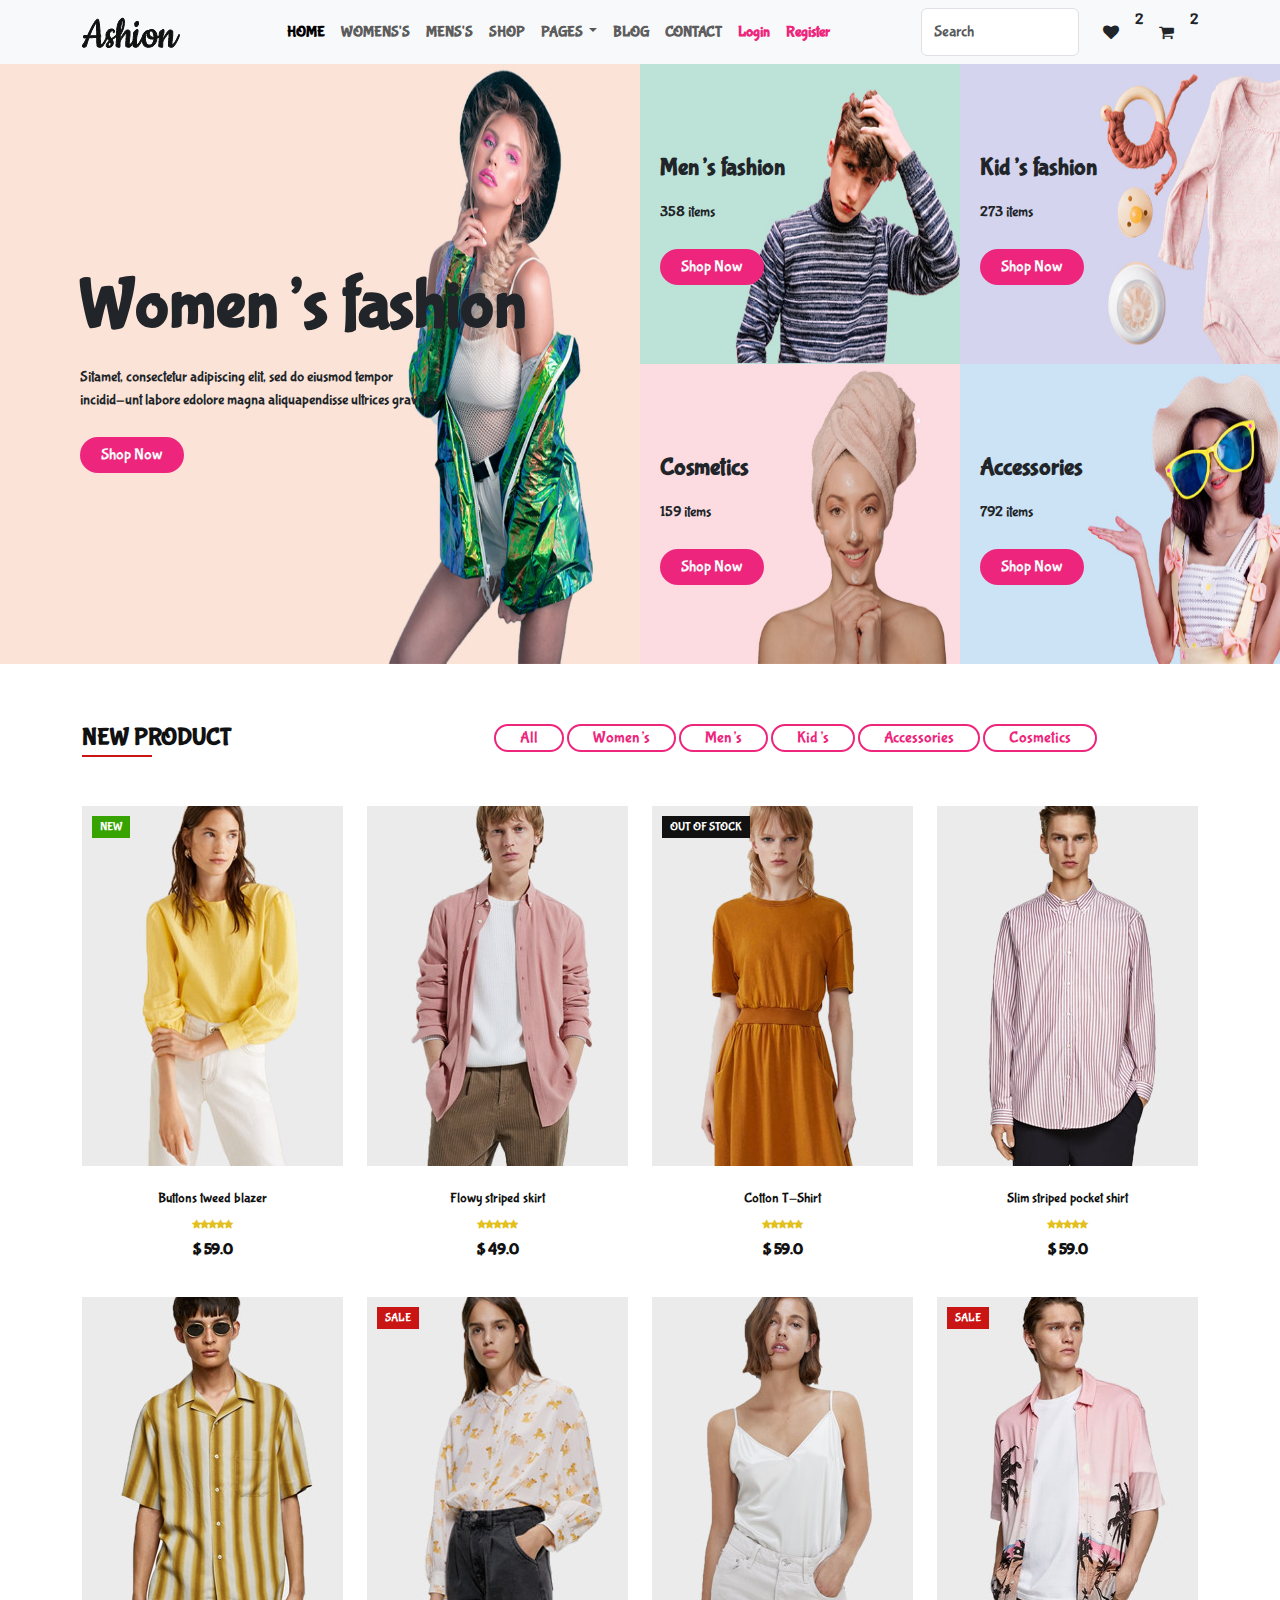
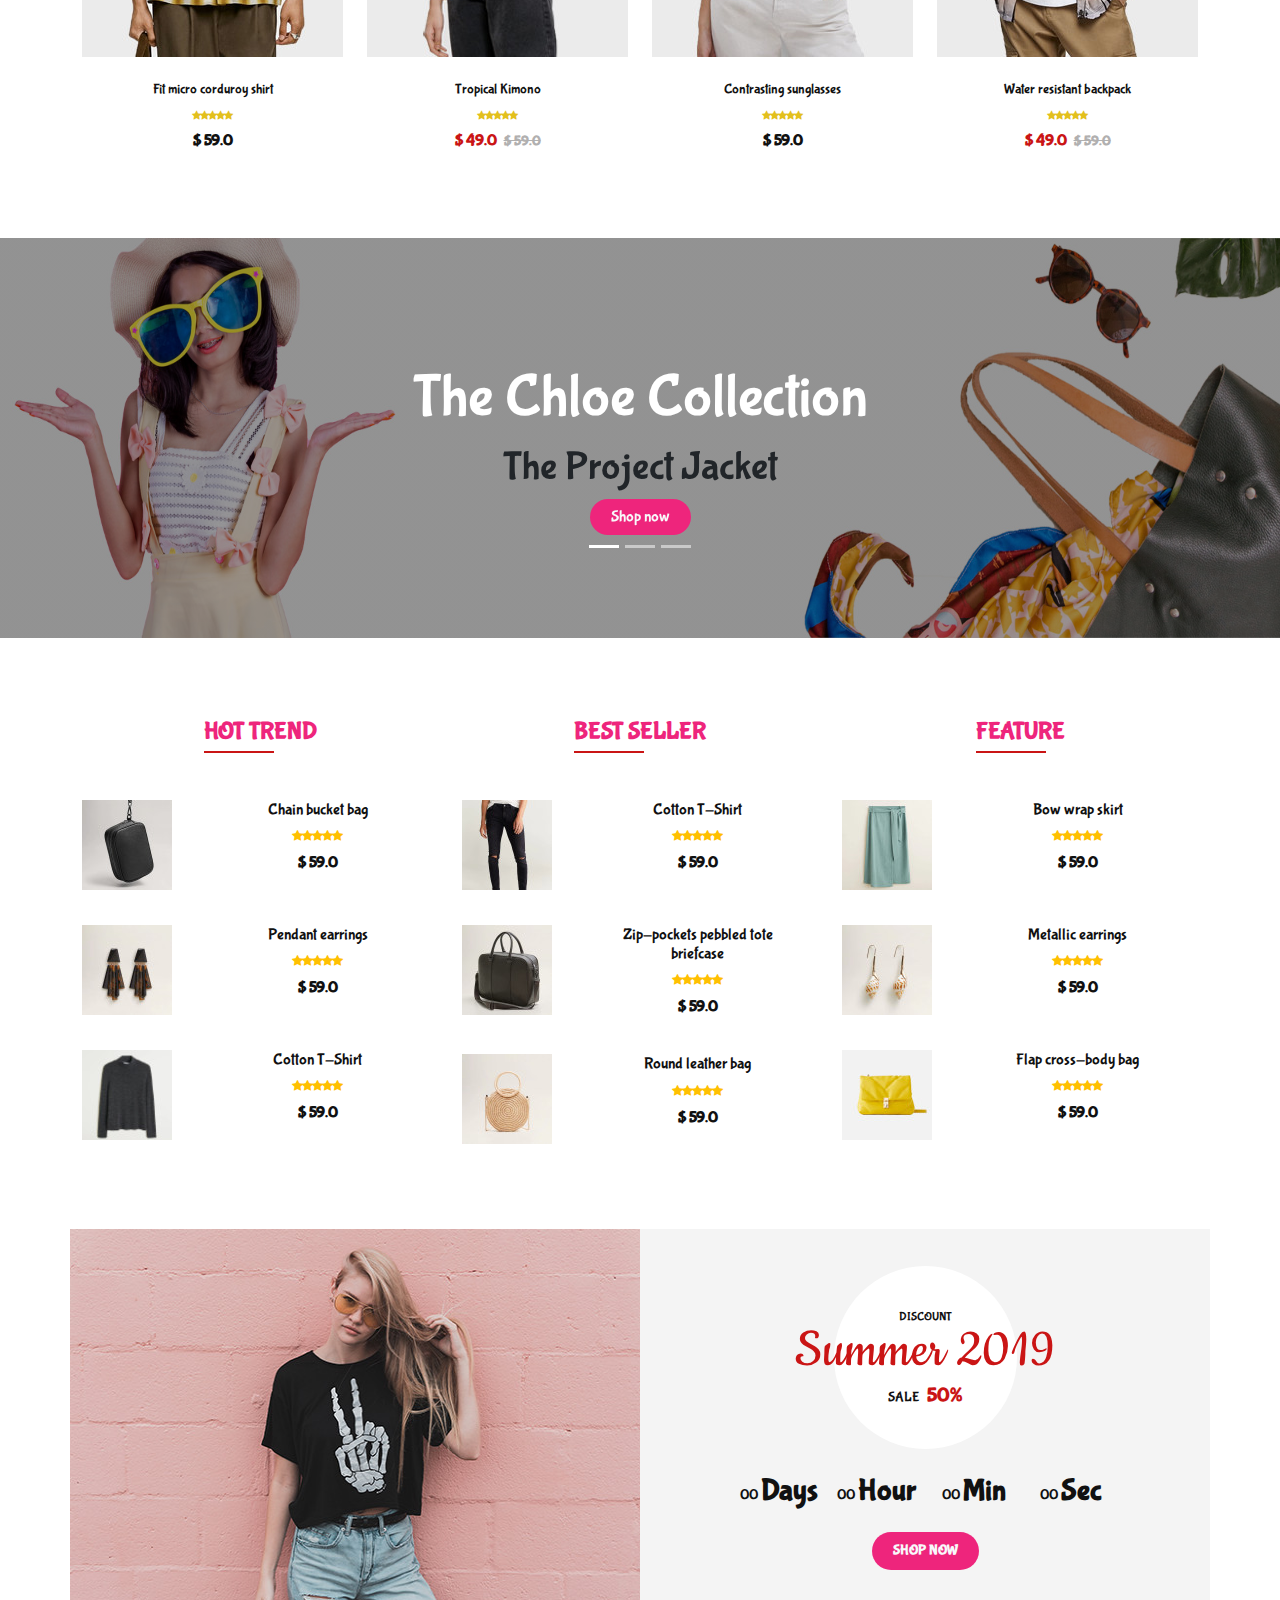
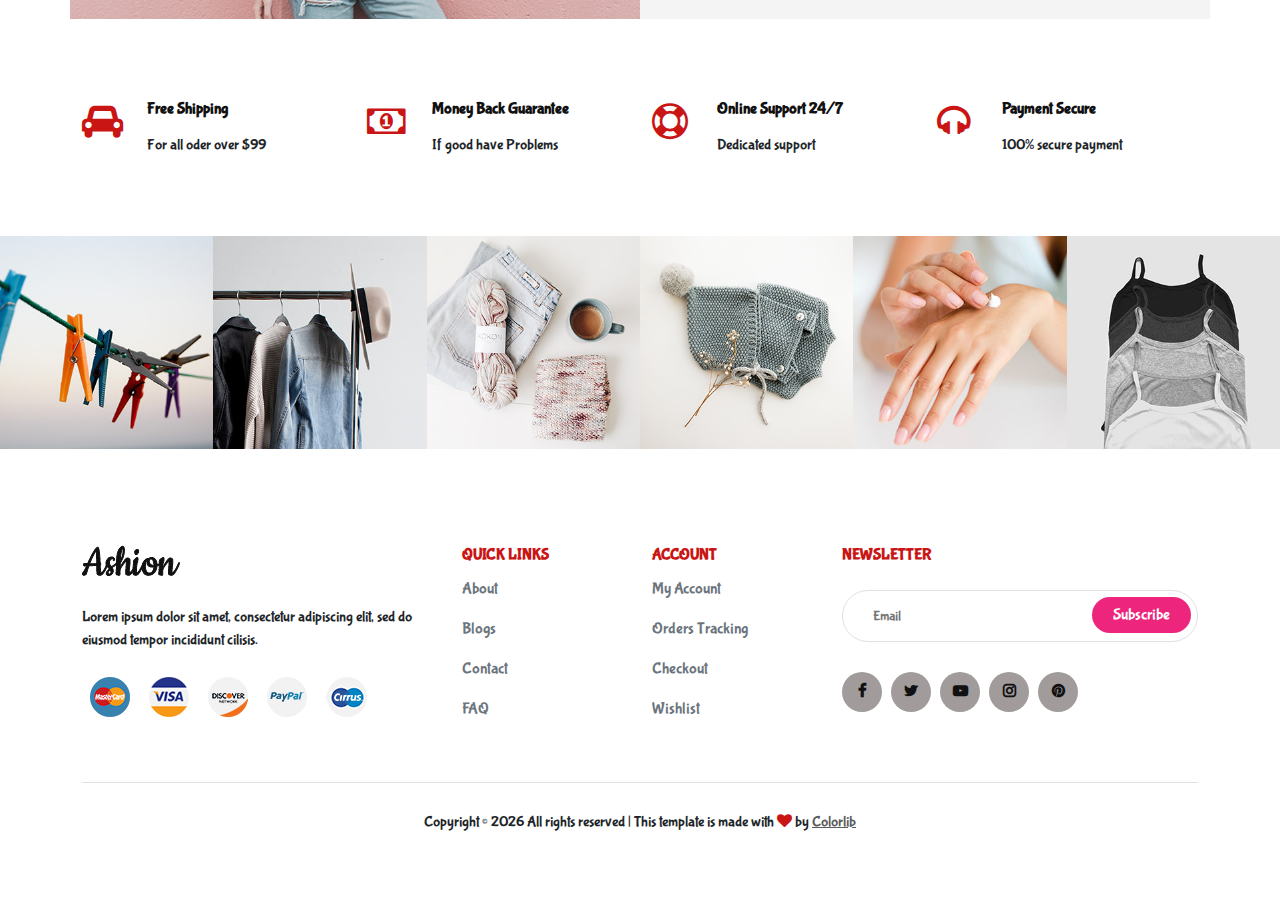
==== commit 9fe1d5fa: "done" ====
--- a/index.html
+++ b/index.html
@@ -236,12 +236,12 @@
           </div>
           <div class="col-lg-8 col-md-8">
             <ul class="filter__controls">
-              <li class="active" data-filter="*">All</li>
-              <li data-filter=".women">Women’s</li>
-              <li data-filter=".men">Men’s</li>
-              <li data-filter=".kid">Kid’s</li>
-              <li data-filter=".accessories">Accessories</li>
-              <li data-filter=".cosmetic">Cosmetics</li>
+              <button class="button-value mb-2">All</button>
+              <button class="button-value mb-2">Women’s</button>
+              <button class="button-value mb-2">Men’s</button>
+              <button class="button-value mb-2">Kid’s</button>
+              <button class="button-value mb-2">Accessories</button>
+              <button class="button-value mb-2">Cosmetics</button>
             </ul>
           </div>
         </div>
@@ -255,7 +255,7 @@
                   <li>
                     <a
                       href="./assets/img/product-collection-1.jpg"
-                      class="image-popup"
+                      class="image-popup text-decoration-none"
                       ><span class="fa fa-search-plus"></span
                     ></a>
                   </li>
@@ -270,7 +270,11 @@
                 </ul>
               </div>
               <div class="product__item__text">
-                <h6><a href="#">Buttons tweed blazer</a></h6>
+                <h6>
+                  <a href="#" class="text-decoration-none"
+                    >Buttons tweed blazer</a
+                  >
+                </h6>
                 <div class="rating">
                   <i class="fa fa-star"></i>
                   <i class="fa fa-star"></i>
@@ -305,7 +309,11 @@
                 </ul>
               </div>
               <div class="product__item__text">
-                <h6><a href="#">Flowy striped skirt</a></h6>
+                <h6>
+                  <a href="#" class="text-decoration-none"
+                    >Flowy striped skirt</a
+                  >
+                </h6>
                 <div class="rating">
                   <i class="fa fa-star"></i>
                   <i class="fa fa-star"></i>
@@ -341,7 +349,9 @@
                 </ul>
               </div>
               <div class="product__item__text">
-                <h6><a href="#">Cotton T-Shirt</a></h6>
+                <h6>
+                  <a href="#" class="text-decoration-none">Cotton T-Shirt</a>
+                </h6>
                 <div class="rating">
                   <i class="fa fa-star"></i>
                   <i class="fa fa-star"></i>
@@ -376,7 +386,11 @@
                 </ul>
               </div>
               <div class="product__item__text">
-                <h6><a href="#">Slim striped pocket shirt</a></h6>
+                <h6>
+                  <a href="#" class="text-decoration-none"
+                    >Slim striped pocket shirt</a
+                  >
+                </h6>
                 <div class="rating">
                   <i class="fa fa-star"></i>
                   <i class="fa fa-star"></i>
@@ -411,7 +425,11 @@
                 </ul>
               </div>
               <div class="product__item__text">
-                <h6><a href="#">Fit micro corduroy shirt</a></h6>
+                <h6>
+                  <a href="#" class="text-decoration-none"
+                    >Fit micro corduroy shirt</a
+                  >
+                </h6>
                 <div class="rating">
                   <i class="fa fa-star"></i>
                   <i class="fa fa-star"></i>
@@ -449,7 +467,9 @@
                 </ul>
               </div>
               <div class="product__item__text">
-                <h6><a href="#">Tropical Kimono</a></h6>
+                <h6>
+                  <a href="#" class="text-decoration-none">Tropical Kimono</a>
+                </h6>
                 <div class="rating">
                   <i class="fa fa-star"></i>
                   <i class="fa fa-star"></i>
@@ -486,7 +506,11 @@
                 </ul>
               </div>
               <div class="product__item__text">
-                <h6><a href="#">Contrasting sunglasses</a></h6>
+                <h6>
+                  <a href="#" class="text-decoration-none"
+                    >Contrasting sunglasses</a
+                  >
+                </h6>
                 <div class="rating">
                   <i class="fa fa-star"></i>
                   <i class="fa fa-star"></i>
@@ -524,7 +548,11 @@
                 </ul>
               </div>
               <div class="product__item__text">
-                <h6><a href="#">Water resistant backpack</a></h6>
+                <h6>
+                  <a href="#" class="text-decoration-none"
+                    >Water resistant backpack</a
+                  >
+                </h6>
                 <div class="rating">
                   <i class="fa fa-star"></i>
                   <i class="fa fa-star"></i>
@@ -1034,18 +1062,30 @@
           <div class="col-lg-4 col-md-6 col-sm-7">
             <div class="footer__about">
               <div class="footer__logo">
-                <a href="./index.html"><img src="./assets/img/logo.png" alt="logo" /></a>
+                <a href="./index.html"
+                  ><img src="./assets/img/logo.png" alt="logo"
+                /></a>
               </div>
               <p>
                 Lorem ipsum dolor sit amet, consectetur adipiscing elit, sed do
                 eiusmod tempor incididunt cilisis.
               </p>
               <div class="footer__payment">
-                <a href="javascript:void()" class="mx-2"><img src="./assets/img/payment-1.png" alt="" /></a>
-                <a href="javascript:void()" class="mx-2"><img src="./assets/img/payment-2.png" alt="" /></a>
-                <a href="javascript:void()" class="mx-2"><img src="./assets/img/payment-3.png" alt="" /></a>
-                <a href="javascript:void()" class="mx-2"><img src="./assets/img/payment-4.png" alt="" /></a>
-                <a href="javascript:void()" class="mx-2"><img src="./assets/img/payment-5.png" alt="" /></a>
+                <a href="javascript:void()" class="mx-2"
+                  ><img src="./assets/img/payment-1.png" alt=""
+                /></a>
+                <a href="javascript:void()" class="mx-2"
+                  ><img src="./assets/img/payment-2.png" alt=""
+                /></a>
+                <a href="javascript:void()" class="mx-2"
+                  ><img src="./assets/img/payment-3.png" alt=""
+                /></a>
+                <a href="javascript:void()" class="mx-2"
+                  ><img src="./assets/img/payment-4.png" alt=""
+                /></a>
+                <a href="javascript:void()" class="mx-2"
+                  ><img src="./assets/img/payment-5.png" alt=""
+                /></a>
               </div>
             </div>
           </div>
@@ -1053,10 +1093,26 @@
             <div class="footer__widget">
               <h6>Quick links</h6>
               <ul class="list-unstyled">
-                <li class="mb-3"><a href="#" class="text-decoration-none text-secondary">About</a></li>
-                <li class="mb-3"><a href="#" class="text-decoration-none text-secondary">Blogs</a></li>
-                <li class="mb-3"><a href="#" class="text-decoration-none text-secondary">Contact</a></li>
-                <li class="mb-3"><a href="#" class="text-decoration-none text-secondary">FAQ</a></li>
+                <li class="mb-3">
+                  <a href="#" class="text-decoration-none text-secondary"
+                    >About</a
+                  >
+                </li>
+                <li class="mb-3">
+                  <a href="#" class="text-decoration-none text-secondary"
+                    >Blogs</a
+                  >
+                </li>
+                <li class="mb-3">
+                  <a href="#" class="text-decoration-none text-secondary"
+                    >Contact</a
+                  >
+                </li>
+                <li class="mb-3">
+                  <a href="#" class="text-decoration-none text-secondary"
+                    >FAQ</a
+                  >
+                </li>
               </ul>
             </div>
           </div>
@@ -1064,10 +1120,26 @@
             <div class="footer__widget">
               <h6>Account</h6>
               <ul class="list-unstyled">
-                <li class="mb-3"><a href="#" class="text-decoration-none text-secondary">My Account</a></li>
-                <li class="mb-3"><a href="#" class="text-decoration-none text-secondary">Orders Tracking</a></li>
-                <li class="mb-3"><a href="#" class="text-decoration-none text-secondary">Checkout</a></li>
-                <li class="mb-3"><a href="#" class="text-decoration-none text-secondary">Wishlist</a></li>
+                <li class="mb-3">
+                  <a href="#" class="text-decoration-none text-secondary"
+                    >My Account</a
+                  >
+                </li>
+                <li class="mb-3">
+                  <a href="#" class="text-decoration-none text-secondary"
+                    >Orders Tracking</a
+                  >
+                </li>
+                <li class="mb-3">
+                  <a href="#" class="text-decoration-none text-secondary"
+                    >Checkout</a
+                  >
+                </li>
+                <li class="mb-3">
+                  <a href="#" class="text-decoration-none text-secondary"
+                    >Wishlist</a
+                  >
+                </li>
               </ul>
             </div>
           </div>
@@ -1076,7 +1148,9 @@
               <h6>NEWSLETTER</h6>
               <form action="#">
                 <input type="text" placeholder="Email" />
-                <button type="submit" class="site-btn btn" id="btn">Subscribe</button>
+                <button type="submit" class="site-btn btn" id="btn">
+                  Subscribe
+                </button>
               </form>
               <div class="footer__social">
                 <a href="#"><i class="fa fa-facebook fw-bold"></i></a>
--- a/assets/css/style.css
+++ b/assets/css/style.css
@@ -163,34 +163,22 @@
 	content: "";
 }
 
+.filter__controls .button-value{
+	border: 2px solid #ee257c;
+	padding: 0px 1.5em;
+	border-radius: 3em;
+	background-color: transparent;
+	color: #ee257c;
+	cursor: pointer;
+}
+.filter__controls .button-value:hover{
+	background-color: #ee257c;
+	color: #fff;
+}
+
 .product {
 	padding-top: 60px;
 	padding-bottom: 50px;
-}
-
-.filter__controls {
-	text-align: right;
-	margin-bottom: 50px;
-}
-
-.filter__controls li {
-	font-size: 20px;
-	list-style: none;
-	display: inline-block;
-	color: #111111;
-	margin-right: 35px;
-	position: relative;
-	cursor: pointer;
-}
-.filter__controls li:hover {
-	background-color: #ee257c;
-    padding: 5px 30px;
-    border-radius: 100px;
-    color: #fff;
-}
-
-.filter__controls li:last-child {
-	margin-right: 0;
 }
 
 .product__item {
@@ -244,7 +232,6 @@
 .product__item__pic .label.sale {
 	background: #ca1515;
 }
-
 
 .product__hover {
 	position: absolute;
@@ -622,8 +609,8 @@
 
 .footer__newslatter form button {
 	position: absolute;
-	right: 4px;
-	top: 4px;
+	right: 7.5px;
+	top: 7.5px;
 }
 
 .footer__social a {
@@ -677,9 +664,6 @@
 
 /* Tablet Device = 768px */
 @media only screen and (min-width: 768px) and (max-width: 991px) {
-    .filter__controls li {
-		margin-right: 15px;
-	}
     .product__details__pic {
 		margin-bottom: 50px;
 	}
@@ -708,7 +692,6 @@
         padding-top: 10px;
         padding-bottom: 10px;
     }
-    
 }
 
 /* Wide Mobile = 480px */
@@ -723,13 +706,6 @@
     .banner .category-text-1 p{
         font-size: 15px;
     }
-    .filter__controls {
-		text-align: left;
-		margin-bottom: 40px;
-	}
-	.filter__controls li {
-		margin-right: 20px;
-	}
     .product__details__pic__left {
 		height: auto;
 	}
@@ -767,6 +743,9 @@
         text-align: center;
         padding-left: 60px;
     }
+	.trend .trend__content{
+		margin-left: 20px;
+	}
 }
 
 /* Small Device = 320px */
@@ -778,10 +757,6 @@
     .banner .category-text-1 h1{
         font-size: 30px;
     }
-    .filter__controls li {
-		margin-right: 5px;
-		margin-bottom: 5px;
-	}
     .product__details__button .cart-btn {
 		float: none;
 		margin-right: 0;
@@ -794,9 +769,7 @@
     }
     .trend{
         text-align: center;
-    }
-    .trend .trend__item{
-        text-align: center;
+		margin-left: 5px;
     }
     .collection{
         padding-top: 25px;
